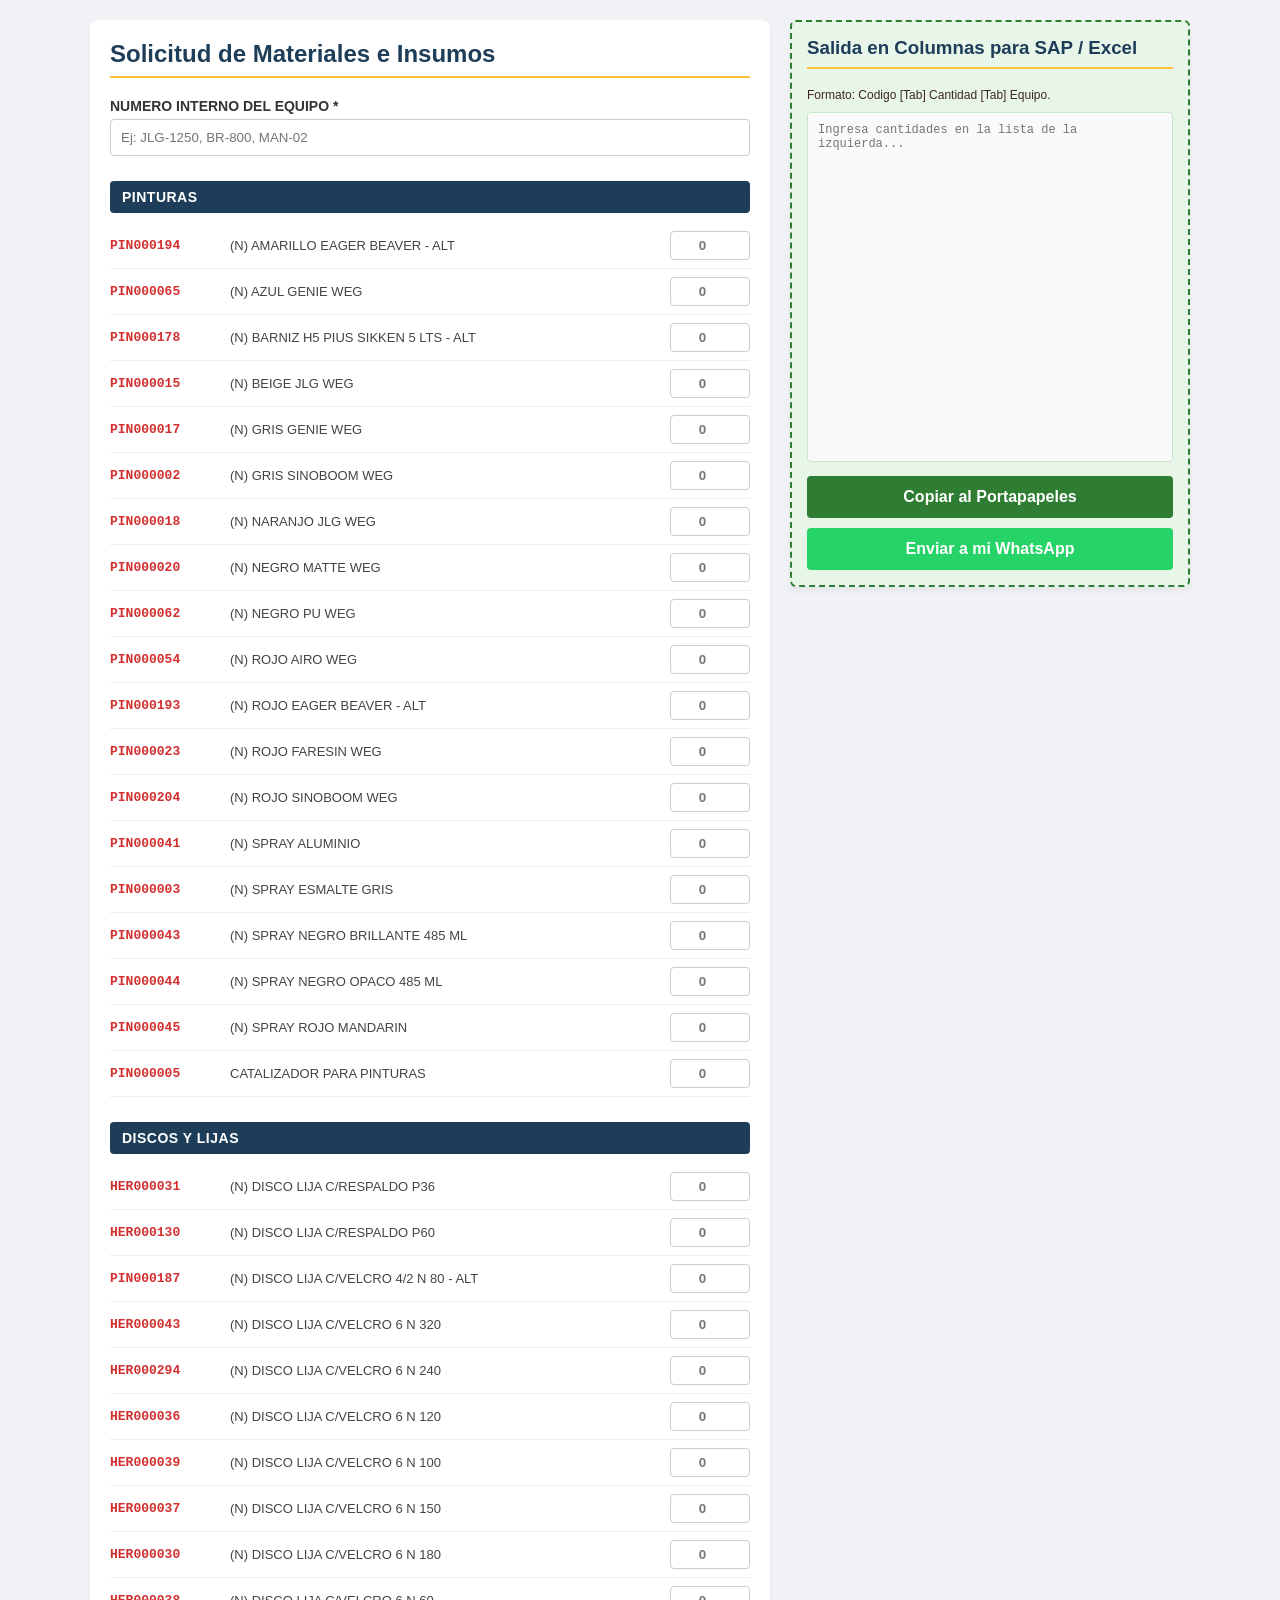
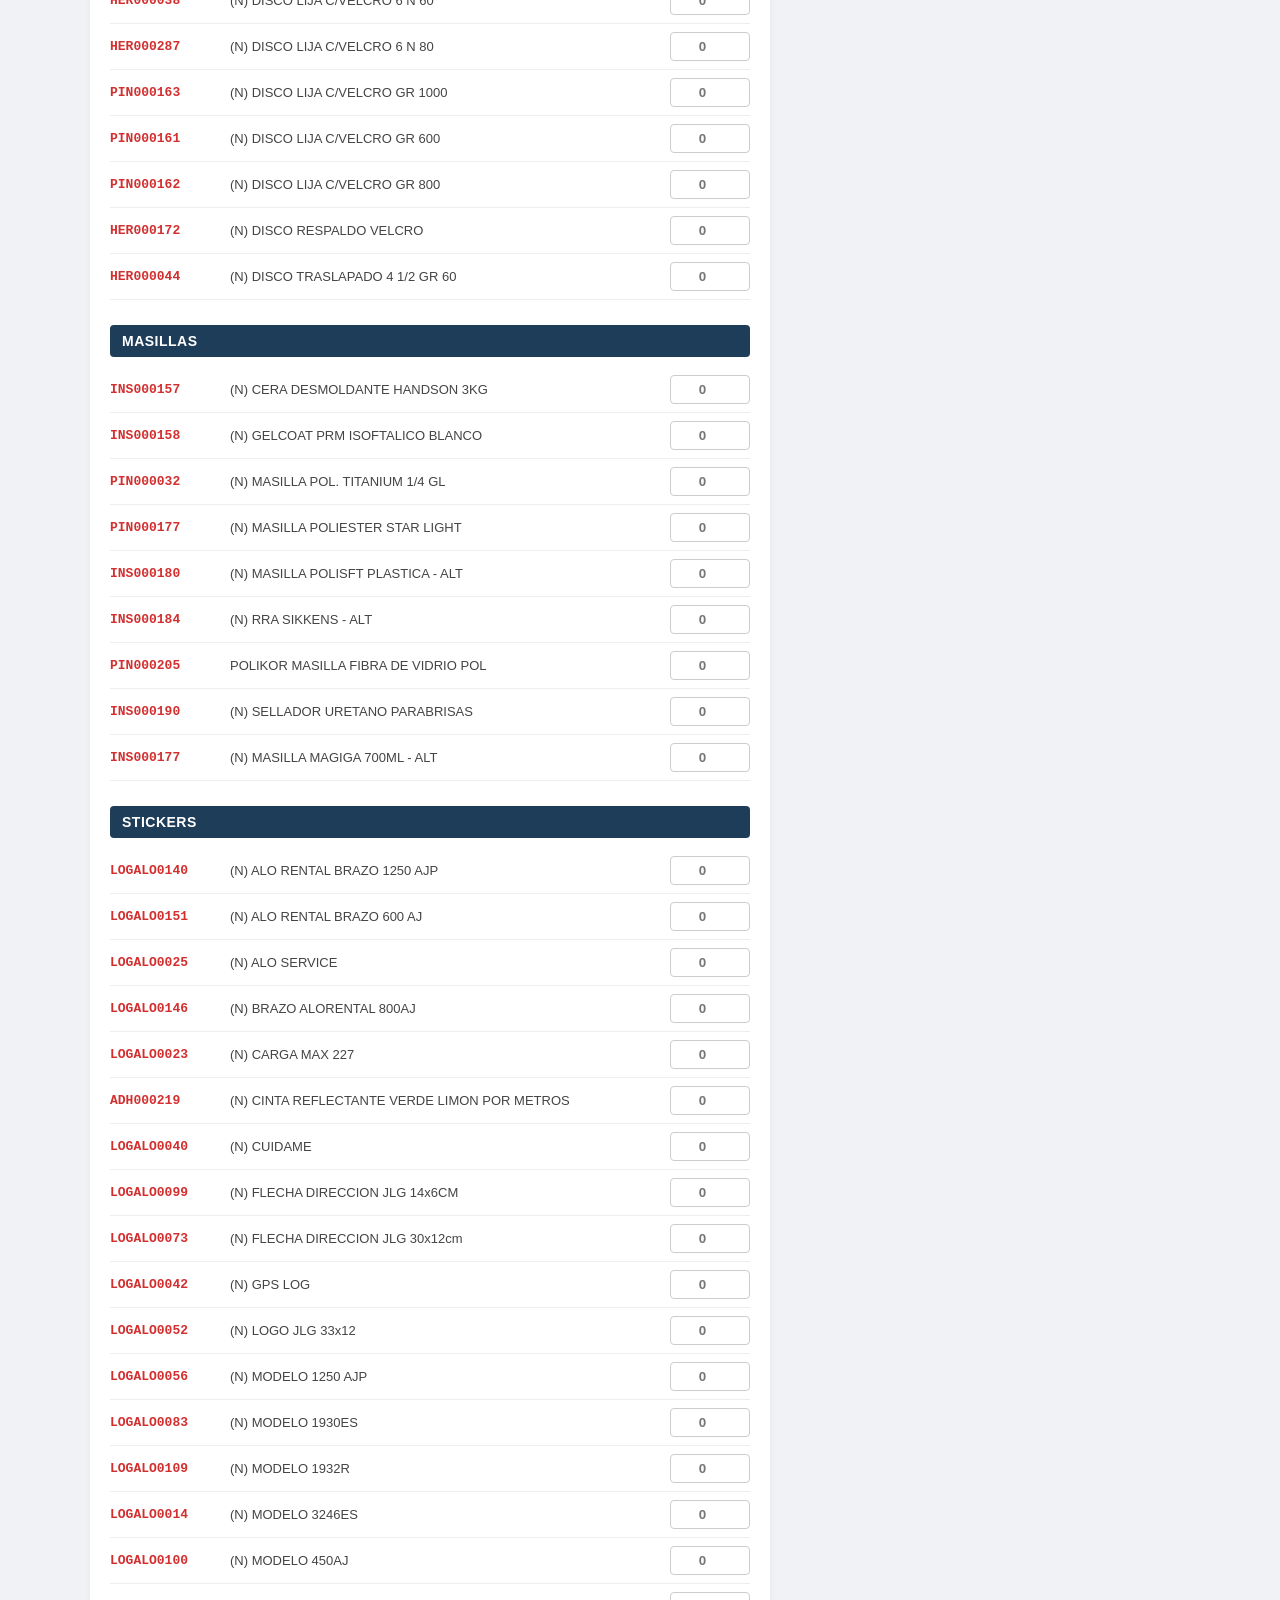
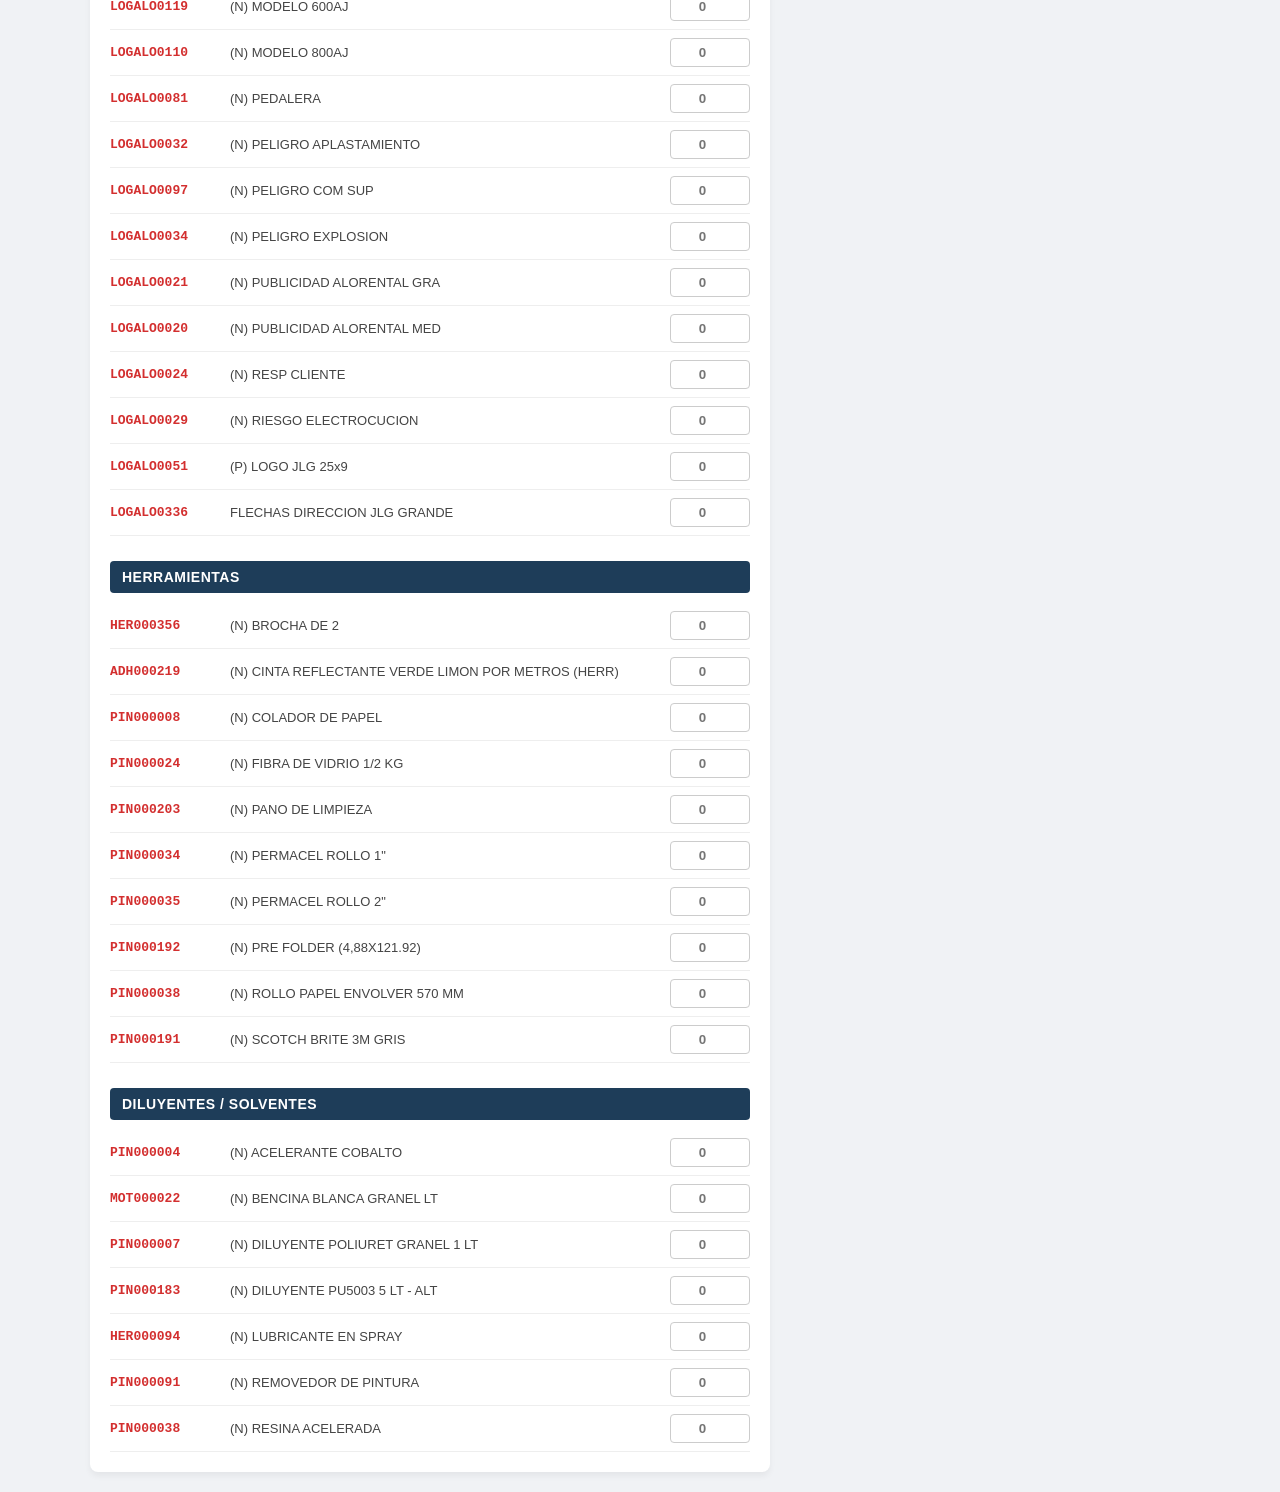
==== index.html @ 6ffa76f7 "Rename sap-materiales-whatsapp.html to index.html" ====
<!DOCTYPE html>
<html lang="es">
<head>
  <meta charset="UTF-8">
  <meta name="viewport" content="width=device-width, initial-scale=1.0">
  <title>Carga de Materiales para SAP</title>

  <style>
    body {
      font-family: 'Segoe UI', Tahoma, Geneva, Verdana, sans-serif;
      background: #f0f2f5;
      margin: 0;
      padding: 20px;
      color: #333;
    }

    .container {
      max-width: 1100px;
      margin: 0 auto;
      display: grid;
      grid-template-columns: 1fr 400px;
      gap: 20px;
    }

    @media (max-width: 900px) {
      .container {
        grid-template-columns: 1fr;
      }

      .sap-box {
        position: static !important;
      }
    }

    .card {
      background: white;
      padding: 20px;
      border-radius: 8px;
      box-shadow: 0 4px 6px rgba(0, 0, 0, 0.05);
    }

    h2, h3 {
      margin-top: 0;
      color: #1e3d59;
      border-bottom: 2px solid #ffc13b;
      padding-bottom: 8px;
    }

    .form-group {
      margin-bottom: 15px;
    }

    label {
      display: block;
      font-weight: bold;
      margin-bottom: 5px;
      font-size: 14px;
    }

    input[type="text"] {
      width: 100%;
      padding: 10px;
      border: 1px solid #ccc;
      border-radius: 4px;
      box-sizing: border-box;
    }

    .category-title {
      background: #1e3d59;
      color: white;
      padding: 8px 12px;
      font-weight: bold;
      border-radius: 4px;
      margin: 25px 0 10px 0;
      font-size: 14px;
      letter-spacing: 0.5px;
    }

    .item-row {
      display: grid;
      grid-template-columns: 110px 1fr 80px;
      gap: 10px;
      align-items: center;
      padding: 8px 0;
      border-bottom: 1px solid #eee;
    }

    .item-row:hover {
      background-color: #fcfcfc;
    }

    .code {
      font-family: monospace;
      color: #d32f2f;
      font-size: 13px;
      font-weight: bold;
    }

    .name {
      font-size: 13px;
      color: #444;
    }

    .qty-input {
      width: 100%;
      padding: 6px;
      border: 1px solid #ccc;
      border-radius: 4px;
      text-align: center;
      font-weight: bold;
      box-sizing: border-box;
    }

    .qty-input:focus {
      border-color: #1e3d59;
      background: #fffde7;
      outline: none;
    }

    .sap-box {
      background: #e8f5e9;
      border: 2px dashed #2e7d32;
      padding: 15px;
      border-radius: 6px;
      position: sticky;
      top: 20px;
    }

    textarea {
      width: 100%;
      height: 350px;
      font-family: monospace;
      font-size: 12px;
      padding: 10px;
      border: 1px solid #c8e6c9;
      border-radius: 4px;
      box-sizing: border-box;
      background: #fafafa;
      resize: none;
    }

    .btn-copy {
      background: #2e7d32;
      color: white;
      border: none;
      width: 100%;
      padding: 12px;
      font-size: 16px;
      font-weight: bold;
      border-radius: 4px;
      cursor: pointer;
      margin-top: 10px;
      transition: 0.2s;
    }

    .btn-copy:hover {
      background: #1b5e20;
    }

    .btn-whatsapp {
      background: #25D366;
    }

    .btn-whatsapp:hover {
      background: #1ebe5d;
    }
  </style>
</head>

<body>

<div class="container">

  <div class="card">
    <h2>Solicitud de Materiales e Insumos</h2>

    <div class="form-group">
      <label for="equipo">NUMERO INTERNO DEL EQUIPO *</label>
      <input type="text" id="equipo" placeholder="Ej: JLG-1250, BR-800, MAN-02">
    </div>

    <div id="lista-materiales">
      <div class="category-title">PINTURAS</div>
      <div class="item-row">
        <span class="code">PIN000194</span>
        <span class="name">(N) AMARILLO EAGER BEAVER - ALT</span>
        <input type="number" class="qty-input" min="0" data-code="PIN000194" placeholder="0">
      </div>
      <div class="item-row">
        <span class="code">PIN000065</span>
        <span class="name">(N) AZUL GENIE WEG</span>
        <input type="number" class="qty-input" min="0" data-code="PIN000065" placeholder="0">
      </div>
      <div class="item-row">
        <span class="code">PIN000178</span>
        <span class="name">(N) BARNIZ H5 PIUS SIKKEN 5 LTS - ALT</span>
        <input type="number" class="qty-input" min="0" data-code="PIN000178" placeholder="0">
      </div>
      <div class="item-row">
        <span class="code">PIN000015</span>
        <span class="name">(N) BEIGE JLG WEG</span>
        <input type="number" class="qty-input" min="0" data-code="PIN000015" placeholder="0">
      </div>
      <div class="item-row">
        <span class="code">PIN000017</span>
        <span class="name">(N) GRIS GENIE WEG</span>
        <input type="number" class="qty-input" min="0" data-code="PIN000017" placeholder="0">
      </div>
      <div class="item-row">
        <span class="code">PIN000002</span>
        <span class="name">(N) GRIS SINOBOOM WEG</span>
        <input type="number" class="qty-input" min="0" data-code="PIN000002" placeholder="0">
      </div>
      <div class="item-row">
        <span class="code">PIN000018</span>
        <span class="name">(N) NARANJO JLG WEG</span>
        <input type="number" class="qty-input" min="0" data-code="PIN000018" placeholder="0">
      </div>
      <div class="item-row">
        <span class="code">PIN000020</span>
        <span class="name">(N) NEGRO MATTE WEG</span>
        <input type="number" class="qty-input" min="0" data-code="PIN000020" placeholder="0">
      </div>
      <div class="item-row">
        <span class="code">PIN000062</span>
        <span class="name">(N) NEGRO PU WEG</span>
        <input type="number" class="qty-input" min="0" data-code="PIN000062" placeholder="0">
      </div>
      <div class="item-row">
        <span class="code">PIN000054</span>
        <span class="name">(N) ROJO AIRO WEG</span>
        <input type="number" class="qty-input" min="0" data-code="PIN000054" placeholder="0">
      </div>
      <div class="item-row">
        <span class="code">PIN000193</span>
        <span class="name">(N) ROJO EAGER BEAVER - ALT</span>
        <input type="number" class="qty-input" min="0" data-code="PIN000193" placeholder="0">
      </div>
      <div class="item-row">
        <span class="code">PIN000023</span>
        <span class="name">(N) ROJO FARESIN WEG</span>
        <input type="number" class="qty-input" min="0" data-code="PIN000023" placeholder="0">
      </div>
      <div class="item-row">
        <span class="code">PIN000204</span>
        <span class="name">(N) ROJO SINOBOOM WEG</span>
        <input type="number" class="qty-input" min="0" data-code="PIN000204" placeholder="0">
      </div>
      <div class="item-row">
        <span class="code">PIN000041</span>
        <span class="name">(N) SPRAY ALUMINIO</span>
        <input type="number" class="qty-input" min="0" data-code="PIN000041" placeholder="0">
      </div>
      <div class="item-row">
        <span class="code">PIN000003</span>
        <span class="name">(N) SPRAY ESMALTE GRIS</span>
        <input type="number" class="qty-input" min="0" data-code="PIN000003" placeholder="0">
      </div>
      <div class="item-row">
        <span class="code">PIN000043</span>
        <span class="name">(N) SPRAY NEGRO BRILLANTE 485 ML</span>
        <input type="number" class="qty-input" min="0" data-code="PIN000043" placeholder="0">
      </div>
      <div class="item-row">
        <span class="code">PIN000044</span>
        <span class="name">(N) SPRAY NEGRO OPACO 485 ML</span>
        <input type="number" class="qty-input" min="0" data-code="PIN000044" placeholder="0">
      </div>
      <div class="item-row">
        <span class="code">PIN000045</span>
        <span class="name">(N) SPRAY ROJO MANDARIN</span>
        <input type="number" class="qty-input" min="0" data-code="PIN000045" placeholder="0">
      </div>
      <div class="item-row">
        <span class="code">PIN000005</span>
        <span class="name">CATALIZADOR PARA PINTURAS</span>
        <input type="number" class="qty-input" min="0" data-code="PIN000005" placeholder="0">
      </div>

      <div class="category-title">DISCOS Y LIJAS</div>
      <div class="item-row">
        <span class="code">HER000031</span>
        <span class="name">(N) DISCO LIJA C/RESPALDO P36</span>
        <input type="number" class="qty-input" min="0" data-code="HER000031" placeholder="0">
      </div>
      <div class="item-row">
        <span class="code">HER000130</span>
        <span class="name">(N) DISCO LIJA C/RESPALDO P60</span>
        <input type="number" class="qty-input" min="0" data-code="HER000130" placeholder="0">
      </div>
      <div class="item-row">
        <span class="code">PIN000187</span>
        <span class="name">(N) DISCO LIJA C/VELCRO 4/2 N 80 - ALT</span>
        <input type="number" class="qty-input" min="0" data-code="PIN000187" placeholder="0">
      </div>
      <div class="item-row">
        <span class="code">HER000043</span>
        <span class="name">(N) DISCO LIJA C/VELCRO 6 N 320</span>
        <input type="number" class="qty-input" min="0" data-code="HER000043" placeholder="0">
      </div>
      <div class="item-row">
        <span class="code">HER000294</span>
        <span class="name">(N) DISCO LIJA C/VELCRO 6 N 240</span>
        <input type="number" class="qty-input" min="0" data-code="HER000294" placeholder="0">
      </div>
      <div class="item-row">
        <span class="code">HER000036</span>
        <span class="name">(N) DISCO LIJA C/VELCRO 6 N 120</span>
        <input type="number" class="qty-input" min="0" data-code="HER000036" placeholder="0">
      </div>
      <div class="item-row">
        <span class="code">HER000039</span>
        <span class="name">(N) DISCO LIJA C/VELCRO 6 N 100</span>
        <input type="number" class="qty-input" min="0" data-code="HER000039" placeholder="0">
      </div>
      <div class="item-row">
        <span class="code">HER000037</span>
        <span class="name">(N) DISCO LIJA C/VELCRO 6 N 150</span>
        <input type="number" class="qty-input" min="0" data-code="HER000037" placeholder="0">
      </div>
      <div class="item-row">
        <span class="code">HER000030</span>
        <span class="name">(N) DISCO LIJA C/VELCRO 6 N 180</span>
        <input type="number" class="qty-input" min="0" data-code="HER000030" placeholder="0">
      </div>
      <div class="item-row">
        <span class="code">HER000038</span>
        <span class="name">(N) DISCO LIJA C/VELCRO 6 N 60</span>
        <input type="number" class="qty-input" min="0" data-code="HER000038" placeholder="0">
      </div>
      <div class="item-row">
        <span class="code">HER000287</span>
        <span class="name">(N) DISCO LIJA C/VELCRO 6 N 80</span>
        <input type="number" class="qty-input" min="0" data-code="HER000287" placeholder="0">
      </div>
      <div class="item-row">
        <span class="code">PIN000163</span>
        <span class="name">(N) DISCO LIJA C/VELCRO GR 1000</span>
        <input type="number" class="qty-input" min="0" data-code="PIN000163" placeholder="0">
      </div>
      <div class="item-row">
        <span class="code">PIN000161</span>
        <span class="name">(N) DISCO LIJA C/VELCRO GR 600</span>
        <input type="number" class="qty-input" min="0" data-code="PIN000161" placeholder="0">
      </div>
      <div class="item-row">
        <span class="code">PIN000162</span>
        <span class="name">(N) DISCO LIJA C/VELCRO GR 800</span>
        <input type="number" class="qty-input" min="0" data-code="PIN000162" placeholder="0">
      </div>
      <div class="item-row">
        <span class="code">HER000172</span>
        <span class="name">(N) DISCO RESPALDO VELCRO</span>
        <input type="number" class="qty-input" min="0" data-code="HER000172" placeholder="0">
      </div>
      <div class="item-row">
        <span class="code">HER000044</span>
        <span class="name">(N) DISCO TRASLAPADO 4 1/2 GR 60</span>
        <input type="number" class="qty-input" min="0" data-code="HER000044" placeholder="0">
      </div>

      <div class="category-title">MASILLAS</div>
      <div class="item-row">
        <span class="code">INS000157</span>
        <span class="name">(N) CERA DESMOLDANTE HANDSON 3KG</span>
        <input type="number" class="qty-input" min="0" data-code="INS000157" placeholder="0">
      </div>
      <div class="item-row">
        <span class="code">INS000158</span>
        <span class="name">(N) GELCOAT PRM ISOFTALICO BLANCO</span>
        <input type="number" class="qty-input" min="0" data-code="INS000158" placeholder="0">
      </div>
      <div class="item-row">
        <span class="code">PIN000032</span>
        <span class="name">(N) MASILLA POL. TITANIUM 1/4 GL</span>
        <input type="number" class="qty-input" min="0" data-code="PIN000032" placeholder="0">
      </div>
      <div class="item-row">
        <span class="code">PIN000177</span>
        <span class="name">(N) MASILLA POLIESTER STAR LIGHT</span>
        <input type="number" class="qty-input" min="0" data-code="PIN000177" placeholder="0">
      </div>
      <div class="item-row">
        <span class="code">INS000180</span>
        <span class="name">(N) MASILLA POLISFT PLASTICA - ALT</span>
        <input type="number" class="qty-input" min="0" data-code="INS000180" placeholder="0">
      </div>
      <div class="item-row">
        <span class="code">INS000184</span>
        <span class="name">(N) RRA SIKKENS - ALT</span>
        <input type="number" class="qty-input" min="0" data-code="INS000184" placeholder="0">
      </div>
      <div class="item-row">
        <span class="code">PIN000205</span>
        <span class="name">POLIKOR MASILLA FIBRA DE VIDRIO POL</span>
        <input type="number" class="qty-input" min="0" data-code="PIN000205" placeholder="0">
      </div>
      <div class="item-row">
        <span class="code">INS000190</span>
        <span class="name">(N) SELLADOR URETANO PARABRISAS</span>
        <input type="number" class="qty-input" min="0" data-code="INS000190" placeholder="0">
      </div>
      <div class="item-row">
        <span class="code">INS000177</span>
        <span class="name">(N) MASILLA MAGIGA 700ML - ALT</span>
        <input type="number" class="qty-input" min="0" data-code="INS000177" placeholder="0">
      </div>

      <div class="category-title">STICKERS</div>
      <div class="item-row">
        <span class="code">LOGALO0140</span>
        <span class="name">(N) ALO RENTAL BRAZO 1250 AJP</span>
        <input type="number" class="qty-input" min="0" data-code="LOGALO0140" placeholder="0">
      </div>
      <div class="item-row">
        <span class="code">LOGALO0151</span>
        <span class="name">(N) ALO RENTAL BRAZO 600 AJ</span>
        <input type="number" class="qty-input" min="0" data-code="LOGALO0151" placeholder="0">
      </div>
      <div class="item-row">
        <span class="code">LOGALO0025</span>
        <span class="name">(N) ALO SERVICE</span>
        <input type="number" class="qty-input" min="0" data-code="LOGALO0025" placeholder="0">
      </div>
      <div class="item-row">
        <span class="code">LOGALO0146</span>
        <span class="name">(N) BRAZO ALORENTAL 800AJ</span>
        <input type="number" class="qty-input" min="0" data-code="LOGALO0146" placeholder="0">
      </div>
      <div class="item-row">
        <span class="code">LOGALO0023</span>
        <span class="name">(N) CARGA MAX 227</span>
        <input type="number" class="qty-input" min="0" data-code="LOGALO0023" placeholder="0">
      </div>
      <div class="item-row">
        <span class="code">ADH000219</span>
        <span class="name">(N) CINTA REFLECTANTE VERDE LIMON POR METROS</span>
        <input type="number" class="qty-input" min="0" data-code="ADH000219" placeholder="0">
      </div>
      <div class="item-row">
        <span class="code">LOGALO0040</span>
        <span class="name">(N) CUIDAME</span>
        <input type="number" class="qty-input" min="0" data-code="LOGALO0040" placeholder="0">
      </div>
      <div class="item-row">
        <span class="code">LOGALO0099</span>
        <span class="name">(N) FLECHA DIRECCION JLG 14x6CM</span>
        <input type="number" class="qty-input" min="0" data-code="LOGALO0099" placeholder="0">
      </div>
      <div class="item-row">
        <span class="code">LOGALO0073</span>
        <span class="name">(N) FLECHA DIRECCION JLG 30x12cm</span>
        <input type="number" class="qty-input" min="0" data-code="LOGALO0073" placeholder="0">
      </div>
      <div class="item-row">
        <span class="code">LOGALO0042</span>
        <span class="name">(N) GPS LOG</span>
        <input type="number" class="qty-input" min="0" data-code="LOGALO0042" placeholder="0">
      </div>
      <div class="item-row">
        <span class="code">LOGALO0052</span>
        <span class="name">(N) LOGO JLG 33x12</span>
        <input type="number" class="qty-input" min="0" data-code="LOGALO0052" placeholder="0">
      </div>
      <div class="item-row">
        <span class="code">LOGALO0056</span>
        <span class="name">(N) MODELO 1250 AJP</span>
        <input type="number" class="qty-input" min="0" data-code="LOGALO0056" placeholder="0">
      </div>
      <div class="item-row">
        <span class="code">LOGALO0083</span>
        <span class="name">(N) MODELO 1930ES</span>
        <input type="number" class="qty-input" min="0" data-code="LOGALO0083" placeholder="0">
      </div>
      <div class="item-row">
        <span class="code">LOGALO0109</span>
        <span class="name">(N) MODELO 1932R</span>
        <input type="number" class="qty-input" min="0" data-code="LOGALO0109" placeholder="0">
      </div>
      <div class="item-row">
        <span class="code">LOGALO0014</span>
        <span class="name">(N) MODELO 3246ES</span>
        <input type="number" class="qty-input" min="0" data-code="LOGALO0014" placeholder="0">
      </div>
      <div class="item-row">
        <span class="code">LOGALO0100</span>
        <span class="name">(N) MODELO 450AJ</span>
        <input type="number" class="qty-input" min="0" data-code="LOGALO0100" placeholder="0">
      </div>
      <div class="item-row">
        <span class="code">LOGALO0119</span>
        <span class="name">(N) MODELO 600AJ</span>
        <input type="number" class="qty-input" min="0" data-code="LOGALO0119" placeholder="0">
      </div>
      <div class="item-row">
        <span class="code">LOGALO0110</span>
        <span class="name">(N) MODELO 800AJ</span>
        <input type="number" class="qty-input" min="0" data-code="LOGALO0110" placeholder="0">
      </div>
      <div class="item-row">
        <span class="code">LOGALO0081</span>
        <span class="name">(N) PEDALERA</span>
        <input type="number" class="qty-input" min="0" data-code="LOGALO0081" placeholder="0">
      </div>
      <div class="item-row">
        <span class="code">LOGALO0032</span>
        <span class="name">(N) PELIGRO APLASTAMIENTO</span>
        <input type="number" class="qty-input" min="0" data-code="LOGALO0032" placeholder="0">
      </div>
      <div class="item-row">
        <span class="code">LOGALO0097</span>
        <span class="name">(N) PELIGRO COM SUP</span>
        <input type="number" class="qty-input" min="0" data-code="LOGALO0097" placeholder="0">
      </div>
      <div class="item-row">
        <span class="code">LOGALO0034</span>
        <span class="name">(N) PELIGRO EXPLOSION</span>
        <input type="number" class="qty-input" min="0" data-code="LOGALO0034" placeholder="0">
      </div>
      <div class="item-row">
        <span class="code">LOGALO0021</span>
        <span class="name">(N) PUBLICIDAD ALORENTAL GRA</span>
        <input type="number" class="qty-input" min="0" data-code="LOGALO0021" placeholder="0">
      </div>
      <div class="item-row">
        <span class="code">LOGALO0020</span>
        <span class="name">(N) PUBLICIDAD ALORENTAL MED</span>
        <input type="number" class="qty-input" min="0" data-code="LOGALO0020" placeholder="0">
      </div>
      <div class="item-row">
        <span class="code">LOGALO0024</span>
        <span class="name">(N) RESP CLIENTE</span>
        <input type="number" class="qty-input" min="0" data-code="LOGALO0024" placeholder="0">
      </div>
      <div class="item-row">
        <span class="code">LOGALO0029</span>
        <span class="name">(N) RIESGO ELECTROCUCION</span>
        <input type="number" class="qty-input" min="0" data-code="LOGALO0029" placeholder="0">
      </div>
      <div class="item-row">
        <span class="code">LOGALO0051</span>
        <span class="name">(P) LOGO JLG 25x9</span>
        <input type="number" class="qty-input" min="0" data-code="LOGALO0051" placeholder="0">
      </div>
      <div class="item-row">
        <span class="code">LOGALO0336</span>
        <span class="name">FLECHAS DIRECCION JLG GRANDE</span>
        <input type="number" class="qty-input" min="0" data-code="LOGALO0336" placeholder="0">
      </div>

      <div class="category-title">HERRAMIENTAS</div>
      <div class="item-row">
        <span class="code">HER000356</span>
        <span class="name">(N) BROCHA DE 2</span>
        <input type="number" class="qty-input" min="0" data-code="HER000356" placeholder="0">
      </div>
      <div class="item-row">
        <span class="code">ADH000219</span>
        <span class="name">(N) CINTA REFLECTANTE VERDE LIMON POR METROS (HERR)</span>
        <input type="number" class="qty-input" min="0" data-code="ADH000219" placeholder="0">
      </div>
      <div class="item-row">
        <span class="code">PIN000008</span>
        <span class="name">(N) COLADOR DE PAPEL</span>
        <input type="number" class="qty-input" min="0" data-code="PIN000008" placeholder="0">
      </div>
      <div class="item-row">
        <span class="code">PIN000024</span>
        <span class="name">(N) FIBRA DE VIDRIO 1/2 KG</span>
        <input type="number" class="qty-input" min="0" data-code="PIN000024" placeholder="0">
      </div>
      <div class="item-row">
        <span class="code">PIN000203</span>
        <span class="name">(N) PANO DE LIMPIEZA</span>
        <input type="number" class="qty-input" min="0" data-code="PIN000203" placeholder="0">
      </div>
      <div class="item-row">
        <span class="code">PIN000034</span>
        <span class="name">(N) PERMACEL ROLLO 1"</span>
        <input type="number" class="qty-input" min="0" data-code="PIN000034" placeholder="0">
      </div>
      <div class="item-row">
        <span class="code">PIN000035</span>
        <span class="name">(N) PERMACEL ROLLO 2"</span>
        <input type="number" class="qty-input" min="0" data-code="PIN000035" placeholder="0">
      </div>
      <div class="item-row">
        <span class="code">PIN000192</span>
        <span class="name">(N) PRE FOLDER (4,88X121.92)</span>
        <input type="number" class="qty-input" min="0" data-code="PIN000192" placeholder="0">
      </div>
      <div class="item-row">
        <span class="code">PIN000038</span>
        <span class="name">(N) ROLLO PAPEL ENVOLVER 570 MM</span>
        <input type="number" class="qty-input" min="0" data-code="PIN000038" placeholder="0">
      </div>
      <div class="item-row">
        <span class="code">PIN000191</span>
        <span class="name">(N) SCOTCH BRITE 3M GRIS</span>
        <input type="number" class="qty-input" min="0" data-code="PIN000191" placeholder="0">
      </div>

      <div class="category-title">DILUYENTES / SOLVENTES</div>
      <div class="item-row">
        <span class="code">PIN000004</span>
        <span class="name">(N) ACELERANTE COBALTO</span>
        <input type="number" class="qty-input" min="0" data-code="PIN000004" placeholder="0">
      </div>
      <div class="item-row">
        <span class="code">MOT000022</span>
        <span class="name">(N) BENCINA BLANCA GRANEL LT</span>
        <input type="number" class="qty-input" min="0" data-code="MOT000022" placeholder="0">
      </div>
      <div class="item-row">
        <span class="code">PIN000007</span>
        <span class="name">(N) DILUYENTE POLIURET GRANEL 1 LT</span>
        <input type="number" class="qty-input" min="0" data-code="PIN000007" placeholder="0">
      </div>
      <div class="item-row">
        <span class="code">PIN000183</span>
        <span class="name">(N) DILUYENTE PU5003 5 LT - ALT</span>
        <input type="number" class="qty-input" min="0" data-code="PIN000183" placeholder="0">
      </div>
      <div class="item-row">
        <span class="code">HER000094</span>
        <span class="name">(N) LUBRICANTE EN SPRAY</span>
        <input type="number" class="qty-input" min="0" data-code="HER000094" placeholder="0">
      </div>
      <div class="item-row">
        <span class="code">PIN000091</span>
        <span class="name">(N) REMOVEDOR DE PINTURA</span>
        <input type="number" class="qty-input" min="0" data-code="PIN000091" placeholder="0">
      </div>
      <div class="item-row">
        <span class="code">PIN000038</span>
        <span class="name">(N) RESINA ACELERADA</span>
        <input type="number" class="qty-input" min="0" data-code="PIN000038" placeholder="0">
      </div>
    </div>
  </div>

  <div>
    <div class="card sap-box">
      <h3>Salida en Columnas para SAP / Excel</h3>

      <p style="font-size: 12px; margin: 0 0 10px 0; color: #3e2723;">
        Formato: Codigo [Tab] Cantidad [Tab] Equipo.
      </p>

      <textarea id="sapOutput" readonly placeholder="Ingresa cantidades en la lista de la izquierda..."></textarea>

      <button class="btn-copy" id="btnCopiar" type="button">Copiar al Portapapeles</button>
      <button class="btn-copy btn-whatsapp" id="btnWhatsapp" type="button">Enviar a mi WhatsApp</button>
    </div>
  </div>

</div>

<script>
  function actualizarSAP() {
    var equipo = document.getElementById("equipo").value.replace(/^\s+|\s+$/g, "");
    var inputs = document.querySelectorAll(".qty-input");
    var textoSalida = "";
    var itemsSeleccionados = 0;
    var i;
    var cant;
    var codigo;

    for (i = 0; i < inputs.length; i++) {
      cant = parseInt(inputs[i].value, 10);

      if (!isNaN(cant) && cant > 0) {
        codigo = inputs[i].getAttribute("data-code");
        textoSalida += codigo + "\t" + cant + "\t" + equipo + "\n";
        itemsSeleccionados++;
      }
    }

    document.getElementById("sapOutput").value = itemsSeleccionados === 0 ? "" : textoSalida;
  }

  function copiarConRespaldo(textarea) {
    textarea.removeAttribute("readonly");
    textarea.focus();
    textarea.select();

    try {
      document.execCommand("copy");
      alert("Informacion copiada. Puedes pegarla directamente en Excel o SAP.");
    } catch (error) {
      alert("No se pudo copiar automaticamente. Manten presionado el texto y copialo manualmente.");
    }

    textarea.setAttribute("readonly", "readonly");
  }

  function copiarAlPortapapeles() {
    var textarea = document.getElementById("sapOutput");

    if (!textarea.value.replace(/^\s+|\s+$/g, "")) {
      alert("Agrega cantidades en los materiales antes de copiar.");
      return;
    }

    if (navigator.clipboard && navigator.clipboard.writeText) {
      navigator.clipboard.writeText(textarea.value)
        .then(function () {
          alert("Informacion copiada. Puedes pegarla directamente en Excel o SAP.");
        })
        .catch(function () {
          copiarConRespaldo(textarea);
        });
      return;
    }

    copiarConRespaldo(textarea);
  }

  function enviarWhatsApp() {
    var texto = document.getElementById("sapOutput").value.replace(/^\s+|\s+$/g, "");
    var encabezado;
    var mensaje;
    var numero;
    var url;

    if (!texto) {
      alert("No hay datos para enviar.");
      return;
    }

    encabezado = "CODIGO\tCANTIDAD\tEQUIPO\n";
    mensaje = encabezado + texto;
    numero = "56995320821";
    url = "https://wa.me/" + numero + "?text=" + encodeURIComponent(mensaje);

    window.open(url, "_blank");
  }

  function iniciar() {
    var inputs = document.querySelectorAll(".qty-input");
    var i;

    document.getElementById("equipo").oninput = actualizarSAP;
    document.getElementById("btnCopiar").onclick = copiarAlPortapapeles;
    document.getElementById("btnWhatsapp").onclick = enviarWhatsApp;

    for (i = 0; i < inputs.length; i++) {
      inputs[i].oninput = actualizarSAP;
    }
  }

  if (document.readyState === "loading") {
    document.addEventListener("DOMContentLoaded", iniciar);
  } else {
    iniciar();
  }
</script>

</body>
</html>
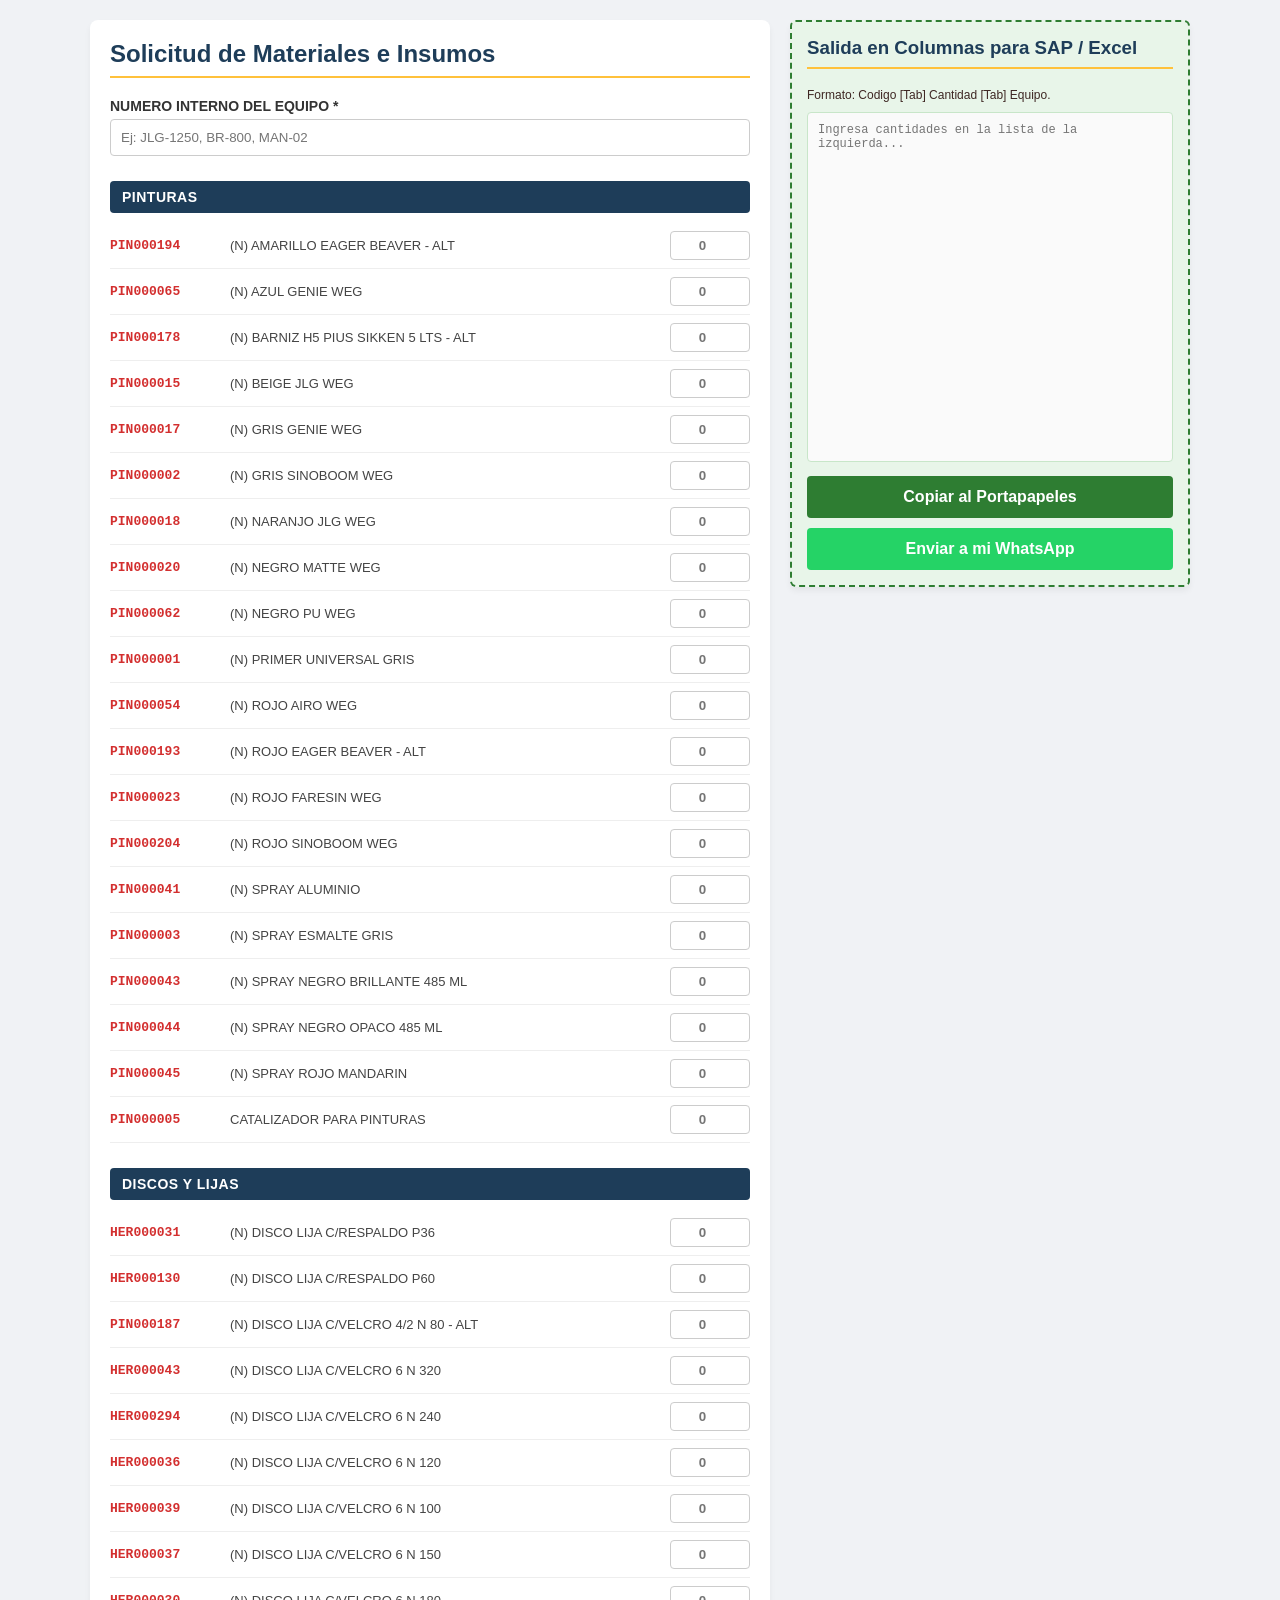
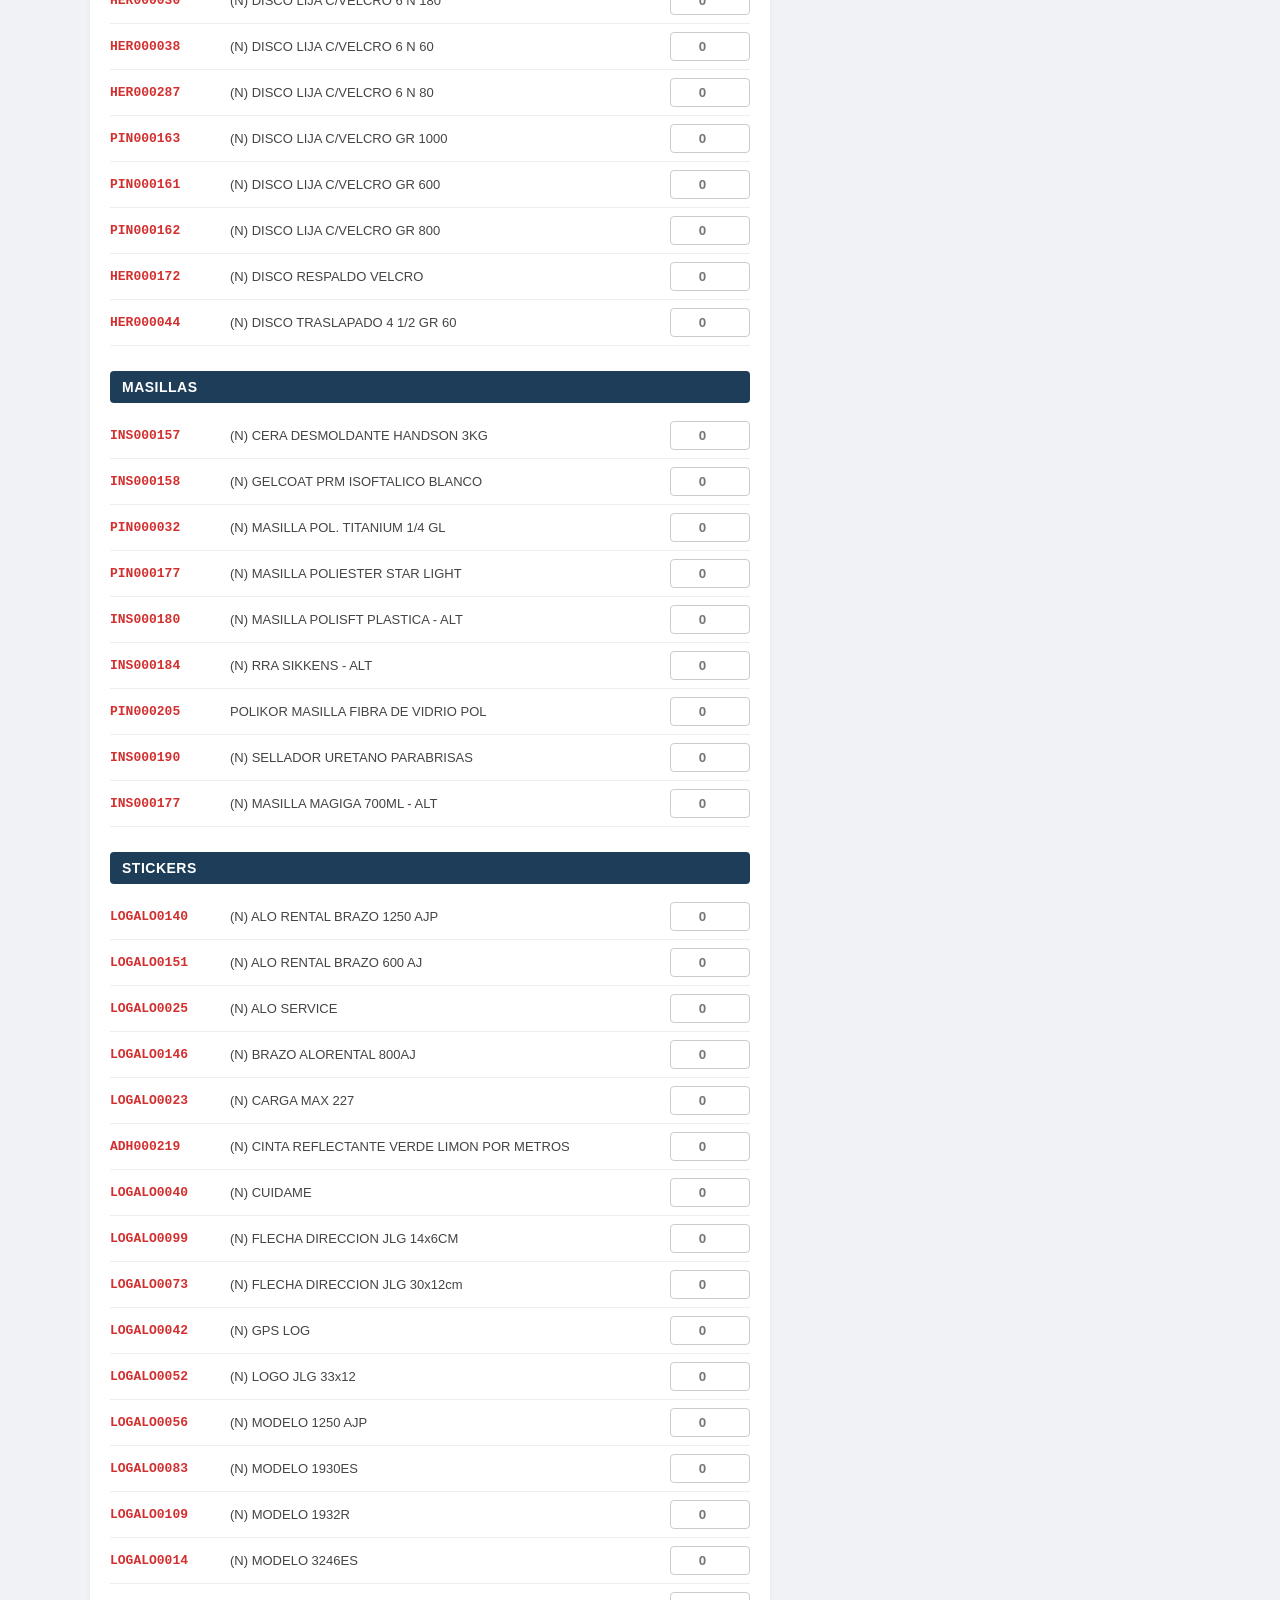
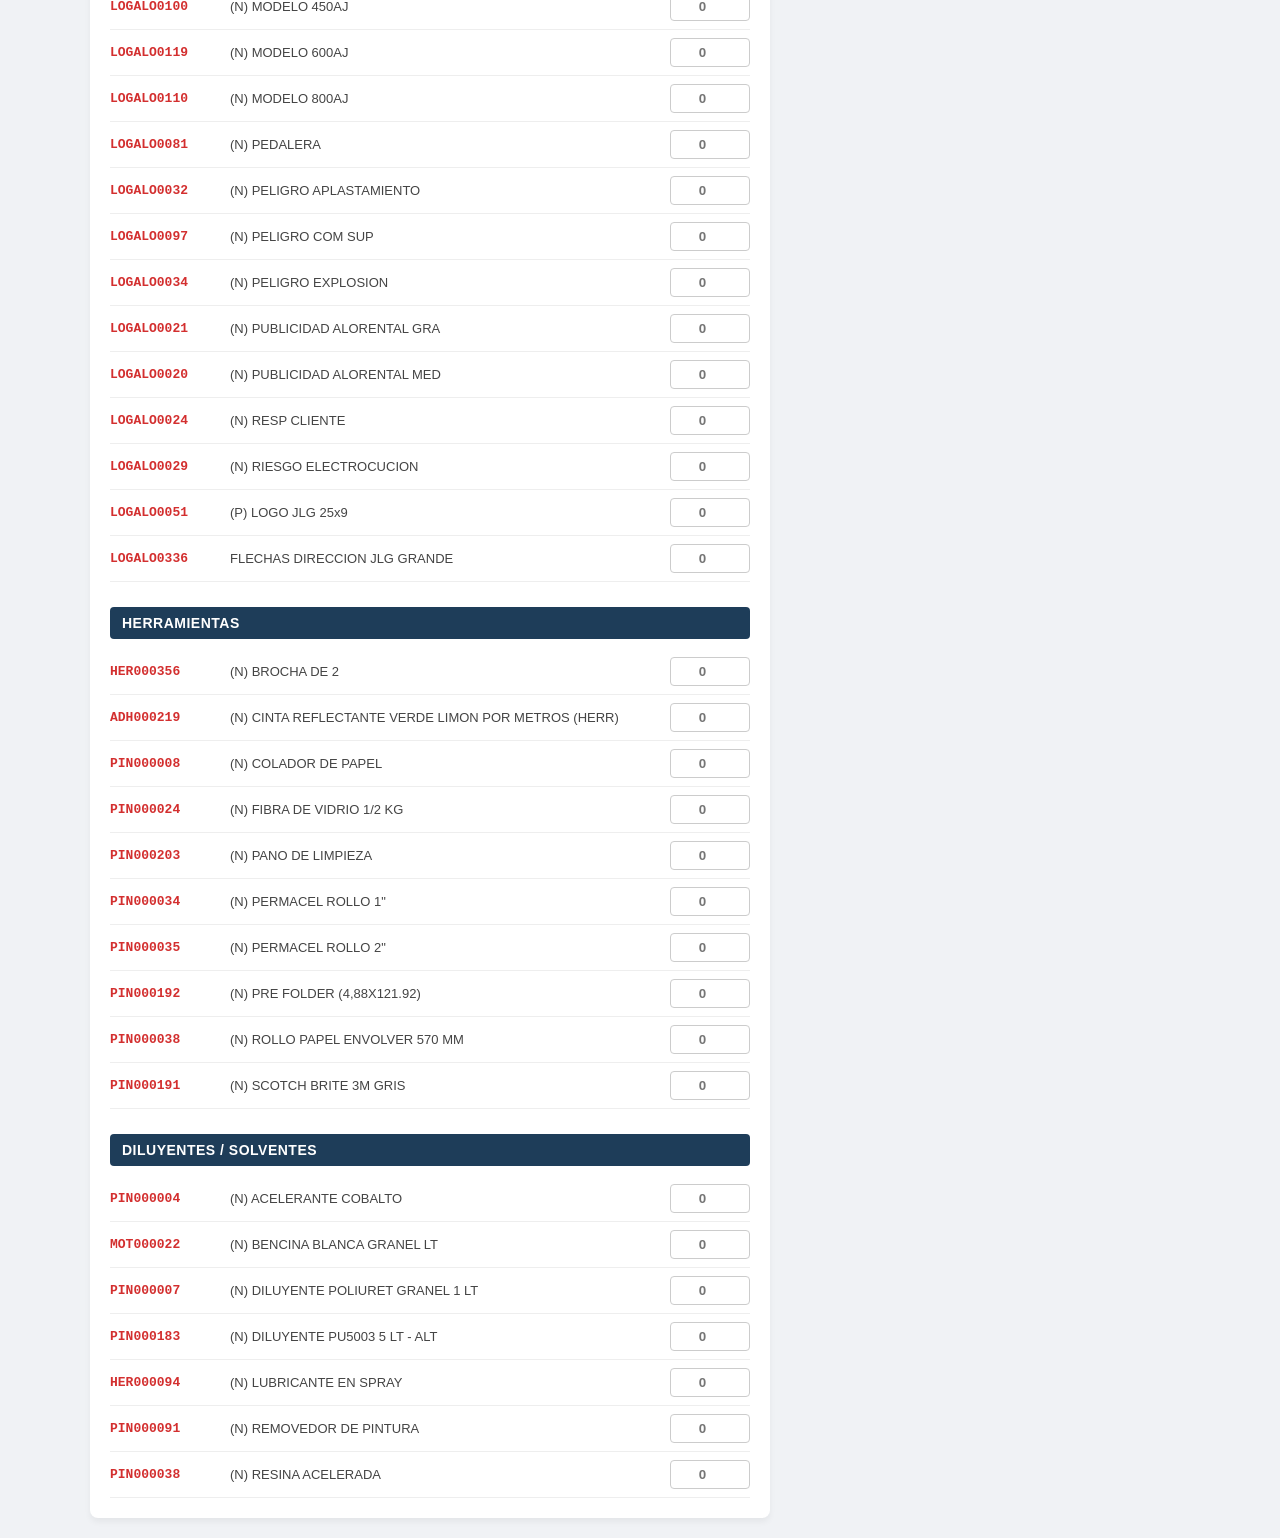
==== commit 46ec8a8d: "index.html" ====
--- a/index.html
+++ b/index.html
@@ -227,6 +227,11 @@
         <input type="number" class="qty-input" min="0" data-code="PIN000062" placeholder="0">
       </div>
       <div class="item-row">
+        <span class="code">PIN000001</span>
+        <span class="name">(N) PRIMER UNIVERSAL GRIS</span>
+        <input type="number" class="qty-input" min="0" step="any" data-code="PIN000001" placeholder="0">
+      </div>
+      <div class="item-row">
         <span class="code">PIN000054</span>
         <span class="name">(N) ROJO AIRO WEG</span>
         <input type="number" class="qty-input" min="0" data-code="PIN000054" placeholder="0">
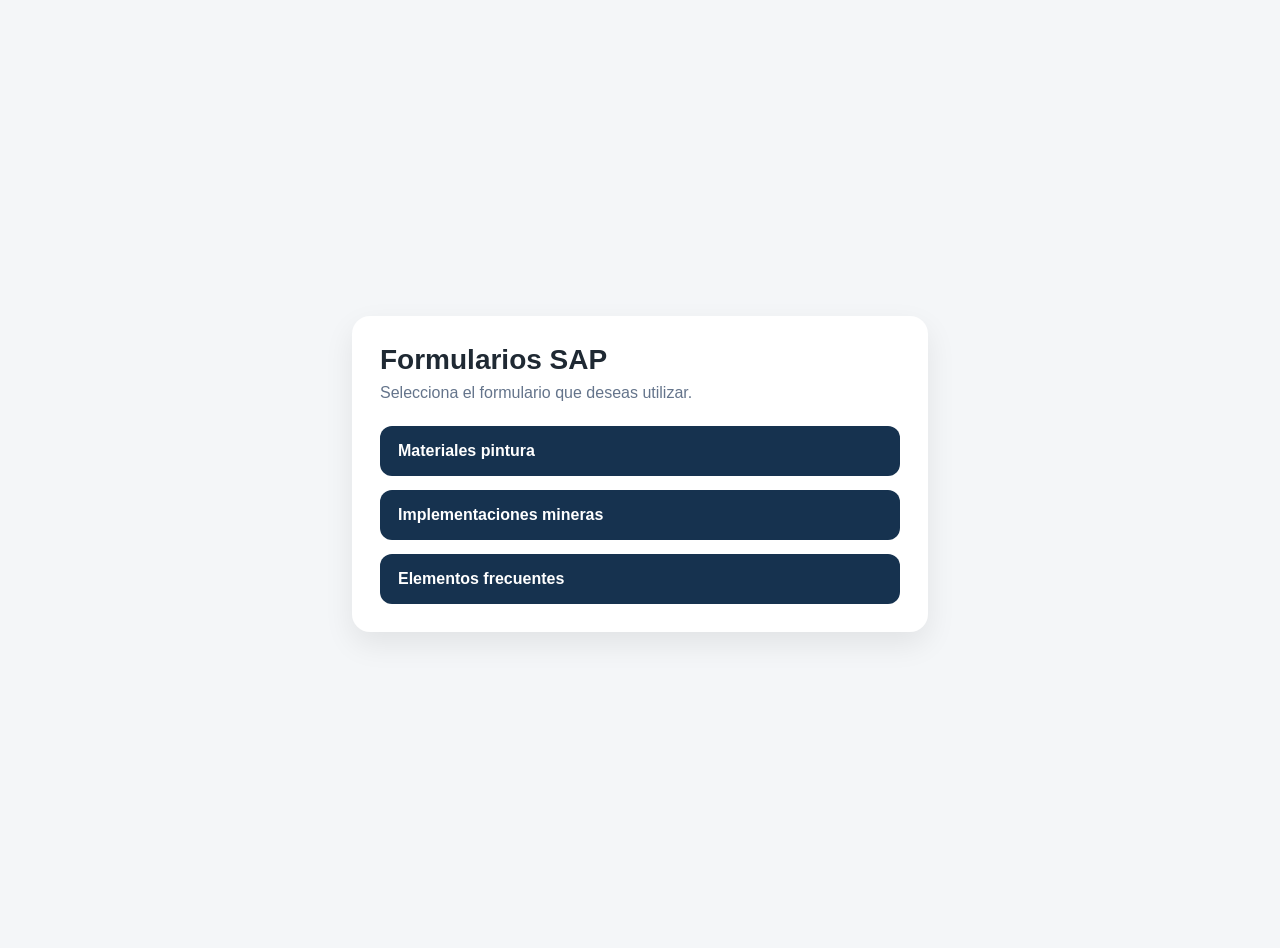
==== commit faac0d1c: "Update index.html" ====
--- a/index.html
+++ b/index.html
@@ -3,763 +3,78 @@
 <head>
   <meta charset="UTF-8">
   <meta name="viewport" content="width=device-width, initial-scale=1.0">
-  <title>Carga de Materiales para SAP</title>
+  <title>Formularios SAP</title>
 
   <style>
     body {
-      font-family: 'Segoe UI', Tahoma, Geneva, Verdana, sans-serif;
-      background: #f0f2f5;
       margin: 0;
-      padding: 20px;
-      color: #333;
+      font-family: Arial, sans-serif;
+      background: #f4f6f8;
+      color: #1f2933;
     }
 
-    .container {
-      max-width: 1100px;
-      margin: 0 auto;
-      display: grid;
-      grid-template-columns: 1fr 400px;
-      gap: 20px;
-    }
-
-    @media (max-width: 900px) {
-      .container {
-        grid-template-columns: 1fr;
-      }
-
-      .sap-box {
-        position: static !important;
-      }
+    main {
+      min-height: 100vh;
+      display: flex;
+      justify-content: center;
+      align-items: center;
+      padding: 24px;
     }
 
     .card {
-      background: white;
-      padding: 20px;
-      border-radius: 8px;
-      box-shadow: 0 4px 6px rgba(0, 0, 0, 0.05);
+      width: 100%;
+      max-width: 520px;
+      background: #ffffff;
+      border-radius: 18px;
+      padding: 28px;
+      box-shadow: 0 12px 30px rgba(0, 0, 0, 0.08);
     }
 
-    h2, h3 {
-      margin-top: 0;
-      color: #1e3d59;
-      border-bottom: 2px solid #ffc13b;
-      padding-bottom: 8px;
+    h1 {
+      margin: 0 0 8px;
+      font-size: 28px;
     }
 
-    .form-group {
-      margin-bottom: 15px;
+    p {
+      margin: 0 0 24px;
+      color: #64748b;
     }
 
-    label {
-      display: block;
-      font-weight: bold;
-      margin-bottom: 5px;
-      font-size: 14px;
+    .links {
+      display: grid;
+      gap: 14px;
     }
 
-    input[type="text"] {
-      width: 100%;
-      padding: 10px;
-      border: 1px solid #ccc;
-      border-radius: 4px;
-      box-sizing: border-box;
+    a {
+      display: block;
+      padding: 16px 18px;
+      border-radius: 12px;
+      text-decoration: none;
+      color: #ffffff;
+      background: #16324f;
+      font-weight: 700;
+      transition: 0.2s ease;
     }
 
-    .category-title {
-      background: #1e3d59;
-      color: white;
-      padding: 8px 12px;
-      font-weight: bold;
-      border-radius: 4px;
-      margin: 25px 0 10px 0;
-      font-size: 14px;
-      letter-spacing: 0.5px;
-    }
-
-    .item-row {
-      display: grid;
-      grid-template-columns: 110px 1fr 80px;
-      gap: 10px;
-      align-items: center;
-      padding: 8px 0;
-      border-bottom: 1px solid #eee;
-    }
-
-    .item-row:hover {
-      background-color: #fcfcfc;
-    }
-
-    .code {
-      font-family: monospace;
-      color: #d32f2f;
-      font-size: 13px;
-      font-weight: bold;
-    }
-
-    .name {
-      font-size: 13px;
-      color: #444;
-    }
-
-    .qty-input {
-      width: 100%;
-      padding: 6px;
-      border: 1px solid #ccc;
-      border-radius: 4px;
-      text-align: center;
-      font-weight: bold;
-      box-sizing: border-box;
-    }
-
-    .qty-input:focus {
-      border-color: #1e3d59;
-      background: #fffde7;
-      outline: none;
-    }
-
-    .sap-box {
-      background: #e8f5e9;
-      border: 2px dashed #2e7d32;
-      padding: 15px;
-      border-radius: 6px;
-      position: sticky;
-      top: 20px;
-    }
-
-    textarea {
-      width: 100%;
-      height: 350px;
-      font-family: monospace;
-      font-size: 12px;
-      padding: 10px;
-      border: 1px solid #c8e6c9;
-      border-radius: 4px;
-      box-sizing: border-box;
-      background: #fafafa;
-      resize: none;
-    }
-
-    .btn-copy {
-      background: #2e7d32;
-      color: white;
-      border: none;
-      width: 100%;
-      padding: 12px;
-      font-size: 16px;
-      font-weight: bold;
-      border-radius: 4px;
-      cursor: pointer;
-      margin-top: 10px;
-      transition: 0.2s;
-    }
-
-    .btn-copy:hover {
-      background: #1b5e20;
-    }
-
-    .btn-whatsapp {
-      background: #25D366;
-    }
-
-    .btn-whatsapp:hover {
-      background: #1ebe5d;
+    a:hover {
+      background: #0f2238;
+      transform: translateY(-1px);
     }
   </style>
 </head>
 
 <body>
+  <main>
+    <section class="card">
+      <h1>Formularios SAP</h1>
+      <p>Selecciona el formulario que deseas utilizar.</p>
 
-<div class="container">
-
-  <div class="card">
-    <h2>Solicitud de Materiales e Insumos</h2>
-
-    <div class="form-group">
-      <label for="equipo">NUMERO INTERNO DEL EQUIPO *</label>
-      <input type="text" id="equipo" placeholder="Ej: JLG-1250, BR-800, MAN-02">
-    </div>
-
-    <div id="lista-materiales">
-      <div class="category-title">PINTURAS</div>
-      <div class="item-row">
-        <span class="code">PIN000194</span>
-        <span class="name">(N) AMARILLO EAGER BEAVER - ALT</span>
-        <input type="number" class="qty-input" min="0" data-code="PIN000194" placeholder="0">
+      <div class="links">
+        <a href="./materiales-pintura/">Materiales pintura</a>
+        <a href="./implementaciones-mineras/">Implementaciones mineras</a>
+        <a href="./elementos-frecuentes/">Elementos frecuentes</a>
       </div>
-      <div class="item-row">
-        <span class="code">PIN000065</span>
-        <span class="name">(N) AZUL GENIE WEG</span>
-        <input type="number" class="qty-input" min="0" data-code="PIN000065" placeholder="0">
-      </div>
-      <div class="item-row">
-        <span class="code">PIN000178</span>
-        <span class="name">(N) BARNIZ H5 PIUS SIKKEN 5 LTS - ALT</span>
-        <input type="number" class="qty-input" min="0" data-code="PIN000178" placeholder="0">
-      </div>
-      <div class="item-row">
-        <span class="code">PIN000015</span>
-        <span class="name">(N) BEIGE JLG WEG</span>
-        <input type="number" class="qty-input" min="0" data-code="PIN000015" placeholder="0">
-      </div>
-      <div class="item-row">
-        <span class="code">PIN000017</span>
-        <span class="name">(N) GRIS GENIE WEG</span>
-        <input type="number" class="qty-input" min="0" data-code="PIN000017" placeholder="0">
-      </div>
-      <div class="item-row">
-        <span class="code">PIN000002</span>
-        <span class="name">(N) GRIS SINOBOOM WEG</span>
-        <input type="number" class="qty-input" min="0" data-code="PIN000002" placeholder="0">
-      </div>
-      <div class="item-row">
-        <span class="code">PIN000018</span>
-        <span class="name">(N) NARANJO JLG WEG</span>
-        <input type="number" class="qty-input" min="0" data-code="PIN000018" placeholder="0">
-      </div>
-      <div class="item-row">
-        <span class="code">PIN000020</span>
-        <span class="name">(N) NEGRO MATTE WEG</span>
-        <input type="number" class="qty-input" min="0" data-code="PIN000020" placeholder="0">
-      </div>
-      <div class="item-row">
-        <span class="code">PIN000062</span>
-        <span class="name">(N) NEGRO PU WEG</span>
-        <input type="number" class="qty-input" min="0" data-code="PIN000062" placeholder="0">
-      </div>
-      <div class="item-row">
-        <span class="code">PIN000001</span>
-        <span class="name">(N) PRIMER UNIVERSAL GRIS</span>
-        <input type="number" class="qty-input" min="0" step="any" data-code="PIN000001" placeholder="0">
-      </div>
-      <div class="item-row">
-        <span class="code">PIN000054</span>
-        <span class="name">(N) ROJO AIRO WEG</span>
-        <input type="number" class="qty-input" min="0" data-code="PIN000054" placeholder="0">
-      </div>
-      <div class="item-row">
-        <span class="code">PIN000193</span>
-        <span class="name">(N) ROJO EAGER BEAVER - ALT</span>
-        <input type="number" class="qty-input" min="0" data-code="PIN000193" placeholder="0">
-      </div>
-      <div class="item-row">
-        <span class="code">PIN000023</span>
-        <span class="name">(N) ROJO FARESIN WEG</span>
-        <input type="number" class="qty-input" min="0" data-code="PIN000023" placeholder="0">
-      </div>
-      <div class="item-row">
-        <span class="code">PIN000204</span>
-        <span class="name">(N) ROJO SINOBOOM WEG</span>
-        <input type="number" class="qty-input" min="0" data-code="PIN000204" placeholder="0">
-      </div>
-      <div class="item-row">
-        <span class="code">PIN000041</span>
-        <span class="name">(N) SPRAY ALUMINIO</span>
-        <input type="number" class="qty-input" min="0" data-code="PIN000041" placeholder="0">
-      </div>
-      <div class="item-row">
-        <span class="code">PIN000003</span>
-        <span class="name">(N) SPRAY ESMALTE GRIS</span>
-        <input type="number" class="qty-input" min="0" data-code="PIN000003" placeholder="0">
-      </div>
-      <div class="item-row">
-        <span class="code">PIN000043</span>
-        <span class="name">(N) SPRAY NEGRO BRILLANTE 485 ML</span>
-        <input type="number" class="qty-input" min="0" data-code="PIN000043" placeholder="0">
-      </div>
-      <div class="item-row">
-        <span class="code">PIN000044</span>
-        <span class="name">(N) SPRAY NEGRO OPACO 485 ML</span>
-        <input type="number" class="qty-input" min="0" data-code="PIN000044" placeholder="0">
-      </div>
-      <div class="item-row">
-        <span class="code">PIN000045</span>
-        <span class="name">(N) SPRAY ROJO MANDARIN</span>
-        <input type="number" class="qty-input" min="0" data-code="PIN000045" placeholder="0">
-      </div>
-      <div class="item-row">
-        <span class="code">PIN000005</span>
-        <span class="name">CATALIZADOR PARA PINTURAS</span>
-        <input type="number" class="qty-input" min="0" data-code="PIN000005" placeholder="0">
-      </div>
-
-      <div class="category-title">DISCOS Y LIJAS</div>
-      <div class="item-row">
-        <span class="code">HER000031</span>
-        <span class="name">(N) DISCO LIJA C/RESPALDO P36</span>
-        <input type="number" class="qty-input" min="0" data-code="HER000031" placeholder="0">
-      </div>
-      <div class="item-row">
-        <span class="code">HER000130</span>
-        <span class="name">(N) DISCO LIJA C/RESPALDO P60</span>
-        <input type="number" class="qty-input" min="0" data-code="HER000130" placeholder="0">
-      </div>
-      <div class="item-row">
-        <span class="code">PIN000187</span>
-        <span class="name">(N) DISCO LIJA C/VELCRO 4/2 N 80 - ALT</span>
-        <input type="number" class="qty-input" min="0" data-code="PIN000187" placeholder="0">
-      </div>
-      <div class="item-row">
-        <span class="code">HER000043</span>
-        <span class="name">(N) DISCO LIJA C/VELCRO 6 N 320</span>
-        <input type="number" class="qty-input" min="0" data-code="HER000043" placeholder="0">
-      </div>
-      <div class="item-row">
-        <span class="code">HER000294</span>
-        <span class="name">(N) DISCO LIJA C/VELCRO 6 N 240</span>
-        <input type="number" class="qty-input" min="0" data-code="HER000294" placeholder="0">
-      </div>
-      <div class="item-row">
-        <span class="code">HER000036</span>
-        <span class="name">(N) DISCO LIJA C/VELCRO 6 N 120</span>
-        <input type="number" class="qty-input" min="0" data-code="HER000036" placeholder="0">
-      </div>
-      <div class="item-row">
-        <span class="code">HER000039</span>
-        <span class="name">(N) DISCO LIJA C/VELCRO 6 N 100</span>
-        <input type="number" class="qty-input" min="0" data-code="HER000039" placeholder="0">
-      </div>
-      <div class="item-row">
-        <span class="code">HER000037</span>
-        <span class="name">(N) DISCO LIJA C/VELCRO 6 N 150</span>
-        <input type="number" class="qty-input" min="0" data-code="HER000037" placeholder="0">
-      </div>
-      <div class="item-row">
-        <span class="code">HER000030</span>
-        <span class="name">(N) DISCO LIJA C/VELCRO 6 N 180</span>
-        <input type="number" class="qty-input" min="0" data-code="HER000030" placeholder="0">
-      </div>
-      <div class="item-row">
-        <span class="code">HER000038</span>
-        <span class="name">(N) DISCO LIJA C/VELCRO 6 N 60</span>
-        <input type="number" class="qty-input" min="0" data-code="HER000038" placeholder="0">
-      </div>
-      <div class="item-row">
-        <span class="code">HER000287</span>
-        <span class="name">(N) DISCO LIJA C/VELCRO 6 N 80</span>
-        <input type="number" class="qty-input" min="0" data-code="HER000287" placeholder="0">
-      </div>
-      <div class="item-row">
-        <span class="code">PIN000163</span>
-        <span class="name">(N) DISCO LIJA C/VELCRO GR 1000</span>
-        <input type="number" class="qty-input" min="0" data-code="PIN000163" placeholder="0">
-      </div>
-      <div class="item-row">
-        <span class="code">PIN000161</span>
-        <span class="name">(N) DISCO LIJA C/VELCRO GR 600</span>
-        <input type="number" class="qty-input" min="0" data-code="PIN000161" placeholder="0">
-      </div>
-      <div class="item-row">
-        <span class="code">PIN000162</span>
-        <span class="name">(N) DISCO LIJA C/VELCRO GR 800</span>
-        <input type="number" class="qty-input" min="0" data-code="PIN000162" placeholder="0">
-      </div>
-      <div class="item-row">
-        <span class="code">HER000172</span>
-        <span class="name">(N) DISCO RESPALDO VELCRO</span>
-        <input type="number" class="qty-input" min="0" data-code="HER000172" placeholder="0">
-      </div>
-      <div class="item-row">
-        <span class="code">HER000044</span>
-        <span class="name">(N) DISCO TRASLAPADO 4 1/2 GR 60</span>
-        <input type="number" class="qty-input" min="0" data-code="HER000044" placeholder="0">
-      </div>
-
-      <div class="category-title">MASILLAS</div>
-      <div class="item-row">
-        <span class="code">INS000157</span>
-        <span class="name">(N) CERA DESMOLDANTE HANDSON 3KG</span>
-        <input type="number" class="qty-input" min="0" data-code="INS000157" placeholder="0">
-      </div>
-      <div class="item-row">
-        <span class="code">INS000158</span>
-        <span class="name">(N) GELCOAT PRM ISOFTALICO BLANCO</span>
-        <input type="number" class="qty-input" min="0" data-code="INS000158" placeholder="0">
-      </div>
-      <div class="item-row">
-        <span class="code">PIN000032</span>
-        <span class="name">(N) MASILLA POL. TITANIUM 1/4 GL</span>
-        <input type="number" class="qty-input" min="0" data-code="PIN000032" placeholder="0">
-      </div>
-      <div class="item-row">
-        <span class="code">PIN000177</span>
-        <span class="name">(N) MASILLA POLIESTER STAR LIGHT</span>
-        <input type="number" class="qty-input" min="0" data-code="PIN000177" placeholder="0">
-      </div>
-      <div class="item-row">
-        <span class="code">INS000180</span>
-        <span class="name">(N) MASILLA POLISFT PLASTICA - ALT</span>
-        <input type="number" class="qty-input" min="0" data-code="INS000180" placeholder="0">
-      </div>
-      <div class="item-row">
-        <span class="code">INS000184</span>
-        <span class="name">(N) RRA SIKKENS - ALT</span>
-        <input type="number" class="qty-input" min="0" data-code="INS000184" placeholder="0">
-      </div>
-      <div class="item-row">
-        <span class="code">PIN000205</span>
-        <span class="name">POLIKOR MASILLA FIBRA DE VIDRIO POL</span>
-        <input type="number" class="qty-input" min="0" data-code="PIN000205" placeholder="0">
-      </div>
-      <div class="item-row">
-        <span class="code">INS000190</span>
-        <span class="name">(N) SELLADOR URETANO PARABRISAS</span>
-        <input type="number" class="qty-input" min="0" data-code="INS000190" placeholder="0">
-      </div>
-      <div class="item-row">
-        <span class="code">INS000177</span>
-        <span class="name">(N) MASILLA MAGIGA 700ML - ALT</span>
-        <input type="number" class="qty-input" min="0" data-code="INS000177" placeholder="0">
-      </div>
-
-      <div class="category-title">STICKERS</div>
-      <div class="item-row">
-        <span class="code">LOGALO0140</span>
-        <span class="name">(N) ALO RENTAL BRAZO 1250 AJP</span>
-        <input type="number" class="qty-input" min="0" data-code="LOGALO0140" placeholder="0">
-      </div>
-      <div class="item-row">
-        <span class="code">LOGALO0151</span>
-        <span class="name">(N) ALO RENTAL BRAZO 600 AJ</span>
-        <input type="number" class="qty-input" min="0" data-code="LOGALO0151" placeholder="0">
-      </div>
-      <div class="item-row">
-        <span class="code">LOGALO0025</span>
-        <span class="name">(N) ALO SERVICE</span>
-        <input type="number" class="qty-input" min="0" data-code="LOGALO0025" placeholder="0">
-      </div>
-      <div class="item-row">
-        <span class="code">LOGALO0146</span>
-        <span class="name">(N) BRAZO ALORENTAL 800AJ</span>
-        <input type="number" class="qty-input" min="0" data-code="LOGALO0146" placeholder="0">
-      </div>
-      <div class="item-row">
-        <span class="code">LOGALO0023</span>
-        <span class="name">(N) CARGA MAX 227</span>
-        <input type="number" class="qty-input" min="0" data-code="LOGALO0023" placeholder="0">
-      </div>
-      <div class="item-row">
-        <span class="code">ADH000219</span>
-        <span class="name">(N) CINTA REFLECTANTE VERDE LIMON POR METROS</span>
-        <input type="number" class="qty-input" min="0" data-code="ADH000219" placeholder="0">
-      </div>
-      <div class="item-row">
-        <span class="code">LOGALO0040</span>
-        <span class="name">(N) CUIDAME</span>
-        <input type="number" class="qty-input" min="0" data-code="LOGALO0040" placeholder="0">
-      </div>
-      <div class="item-row">
-        <span class="code">LOGALO0099</span>
-        <span class="name">(N) FLECHA DIRECCION JLG 14x6CM</span>
-        <input type="number" class="qty-input" min="0" data-code="LOGALO0099" placeholder="0">
-      </div>
-      <div class="item-row">
-        <span class="code">LOGALO0073</span>
-        <span class="name">(N) FLECHA DIRECCION JLG 30x12cm</span>
-        <input type="number" class="qty-input" min="0" data-code="LOGALO0073" placeholder="0">
-      </div>
-      <div class="item-row">
-        <span class="code">LOGALO0042</span>
-        <span class="name">(N) GPS LOG</span>
-        <input type="number" class="qty-input" min="0" data-code="LOGALO0042" placeholder="0">
-      </div>
-      <div class="item-row">
-        <span class="code">LOGALO0052</span>
-        <span class="name">(N) LOGO JLG 33x12</span>
-        <input type="number" class="qty-input" min="0" data-code="LOGALO0052" placeholder="0">
-      </div>
-      <div class="item-row">
-        <span class="code">LOGALO0056</span>
-        <span class="name">(N) MODELO 1250 AJP</span>
-        <input type="number" class="qty-input" min="0" data-code="LOGALO0056" placeholder="0">
-      </div>
-      <div class="item-row">
-        <span class="code">LOGALO0083</span>
-        <span class="name">(N) MODELO 1930ES</span>
-        <input type="number" class="qty-input" min="0" data-code="LOGALO0083" placeholder="0">
-      </div>
-      <div class="item-row">
-        <span class="code">LOGALO0109</span>
-        <span class="name">(N) MODELO 1932R</span>
-        <input type="number" class="qty-input" min="0" data-code="LOGALO0109" placeholder="0">
-      </div>
-      <div class="item-row">
-        <span class="code">LOGALO0014</span>
-        <span class="name">(N) MODELO 3246ES</span>
-        <input type="number" class="qty-input" min="0" data-code="LOGALO0014" placeholder="0">
-      </div>
-      <div class="item-row">
-        <span class="code">LOGALO0100</span>
-        <span class="name">(N) MODELO 450AJ</span>
-        <input type="number" class="qty-input" min="0" data-code="LOGALO0100" placeholder="0">
-      </div>
-      <div class="item-row">
-        <span class="code">LOGALO0119</span>
-        <span class="name">(N) MODELO 600AJ</span>
-        <input type="number" class="qty-input" min="0" data-code="LOGALO0119" placeholder="0">
-      </div>
-      <div class="item-row">
-        <span class="code">LOGALO0110</span>
-        <span class="name">(N) MODELO 800AJ</span>
-        <input type="number" class="qty-input" min="0" data-code="LOGALO0110" placeholder="0">
-      </div>
-      <div class="item-row">
-        <span class="code">LOGALO0081</span>
-        <span class="name">(N) PEDALERA</span>
-        <input type="number" class="qty-input" min="0" data-code="LOGALO0081" placeholder="0">
-      </div>
-      <div class="item-row">
-        <span class="code">LOGALO0032</span>
-        <span class="name">(N) PELIGRO APLASTAMIENTO</span>
-        <input type="number" class="qty-input" min="0" data-code="LOGALO0032" placeholder="0">
-      </div>
-      <div class="item-row">
-        <span class="code">LOGALO0097</span>
-        <span class="name">(N) PELIGRO COM SUP</span>
-        <input type="number" class="qty-input" min="0" data-code="LOGALO0097" placeholder="0">
-      </div>
-      <div class="item-row">
-        <span class="code">LOGALO0034</span>
-        <span class="name">(N) PELIGRO EXPLOSION</span>
-        <input type="number" class="qty-input" min="0" data-code="LOGALO0034" placeholder="0">
-      </div>
-      <div class="item-row">
-        <span class="code">LOGALO0021</span>
-        <span class="name">(N) PUBLICIDAD ALORENTAL GRA</span>
-        <input type="number" class="qty-input" min="0" data-code="LOGALO0021" placeholder="0">
-      </div>
-      <div class="item-row">
-        <span class="code">LOGALO0020</span>
-        <span class="name">(N) PUBLICIDAD ALORENTAL MED</span>
-        <input type="number" class="qty-input" min="0" data-code="LOGALO0020" placeholder="0">
-      </div>
-      <div class="item-row">
-        <span class="code">LOGALO0024</span>
-        <span class="name">(N) RESP CLIENTE</span>
-        <input type="number" class="qty-input" min="0" data-code="LOGALO0024" placeholder="0">
-      </div>
-      <div class="item-row">
-        <span class="code">LOGALO0029</span>
-        <span class="name">(N) RIESGO ELECTROCUCION</span>
-        <input type="number" class="qty-input" min="0" data-code="LOGALO0029" placeholder="0">
-      </div>
-      <div class="item-row">
-        <span class="code">LOGALO0051</span>
-        <span class="name">(P) LOGO JLG 25x9</span>
-        <input type="number" class="qty-input" min="0" data-code="LOGALO0051" placeholder="0">
-      </div>
-      <div class="item-row">
-        <span class="code">LOGALO0336</span>
-        <span class="name">FLECHAS DIRECCION JLG GRANDE</span>
-        <input type="number" class="qty-input" min="0" data-code="LOGALO0336" placeholder="0">
-      </div>
-
-      <div class="category-title">HERRAMIENTAS</div>
-      <div class="item-row">
-        <span class="code">HER000356</span>
-        <span class="name">(N) BROCHA DE 2</span>
-        <input type="number" class="qty-input" min="0" data-code="HER000356" placeholder="0">
-      </div>
-      <div class="item-row">
-        <span class="code">ADH000219</span>
-        <span class="name">(N) CINTA REFLECTANTE VERDE LIMON POR METROS (HERR)</span>
-        <input type="number" class="qty-input" min="0" data-code="ADH000219" placeholder="0">
-      </div>
-      <div class="item-row">
-        <span class="code">PIN000008</span>
-        <span class="name">(N) COLADOR DE PAPEL</span>
-        <input type="number" class="qty-input" min="0" data-code="PIN000008" placeholder="0">
-      </div>
-      <div class="item-row">
-        <span class="code">PIN000024</span>
-        <span class="name">(N) FIBRA DE VIDRIO 1/2 KG</span>
-        <input type="number" class="qty-input" min="0" data-code="PIN000024" placeholder="0">
-      </div>
-      <div class="item-row">
-        <span class="code">PIN000203</span>
-        <span class="name">(N) PANO DE LIMPIEZA</span>
-        <input type="number" class="qty-input" min="0" data-code="PIN000203" placeholder="0">
-      </div>
-      <div class="item-row">
-        <span class="code">PIN000034</span>
-        <span class="name">(N) PERMACEL ROLLO 1"</span>
-        <input type="number" class="qty-input" min="0" data-code="PIN000034" placeholder="0">
-      </div>
-      <div class="item-row">
-        <span class="code">PIN000035</span>
-        <span class="name">(N) PERMACEL ROLLO 2"</span>
-        <input type="number" class="qty-input" min="0" data-code="PIN000035" placeholder="0">
-      </div>
-      <div class="item-row">
-        <span class="code">PIN000192</span>
-        <span class="name">(N) PRE FOLDER (4,88X121.92)</span>
-        <input type="number" class="qty-input" min="0" data-code="PIN000192" placeholder="0">
-      </div>
-      <div class="item-row">
-        <span class="code">PIN000038</span>
-        <span class="name">(N) ROLLO PAPEL ENVOLVER 570 MM</span>
-        <input type="number" class="qty-input" min="0" data-code="PIN000038" placeholder="0">
-      </div>
-      <div class="item-row">
-        <span class="code">PIN000191</span>
-        <span class="name">(N) SCOTCH BRITE 3M GRIS</span>
-        <input type="number" class="qty-input" min="0" data-code="PIN000191" placeholder="0">
-      </div>
-
-      <div class="category-title">DILUYENTES / SOLVENTES</div>
-      <div class="item-row">
-        <span class="code">PIN000004</span>
-        <span class="name">(N) ACELERANTE COBALTO</span>
-        <input type="number" class="qty-input" min="0" data-code="PIN000004" placeholder="0">
-      </div>
-      <div class="item-row">
-        <span class="code">MOT000022</span>
-        <span class="name">(N) BENCINA BLANCA GRANEL LT</span>
-        <input type="number" class="qty-input" min="0" data-code="MOT000022" placeholder="0">
-      </div>
-      <div class="item-row">
-        <span class="code">PIN000007</span>
-        <span class="name">(N) DILUYENTE POLIURET GRANEL 1 LT</span>
-        <input type="number" class="qty-input" min="0" data-code="PIN000007" placeholder="0">
-      </div>
-      <div class="item-row">
-        <span class="code">PIN000183</span>
-        <span class="name">(N) DILUYENTE PU5003 5 LT - ALT</span>
-        <input type="number" class="qty-input" min="0" data-code="PIN000183" placeholder="0">
-      </div>
-      <div class="item-row">
-        <span class="code">HER000094</span>
-        <span class="name">(N) LUBRICANTE EN SPRAY</span>
-        <input type="number" class="qty-input" min="0" data-code="HER000094" placeholder="0">
-      </div>
-      <div class="item-row">
-        <span class="code">PIN000091</span>
-        <span class="name">(N) REMOVEDOR DE PINTURA</span>
-        <input type="number" class="qty-input" min="0" data-code="PIN000091" placeholder="0">
-      </div>
-      <div class="item-row">
-        <span class="code">PIN000038</span>
-        <span class="name">(N) RESINA ACELERADA</span>
-        <input type="number" class="qty-input" min="0" data-code="PIN000038" placeholder="0">
-      </div>
-    </div>
-  </div>
-
-  <div>
-    <div class="card sap-box">
-      <h3>Salida en Columnas para SAP / Excel</h3>
-
-      <p style="font-size: 12px; margin: 0 0 10px 0; color: #3e2723;">
-        Formato: Codigo [Tab] Cantidad [Tab] Equipo.
-      </p>
-
-      <textarea id="sapOutput" readonly placeholder="Ingresa cantidades en la lista de la izquierda..."></textarea>
-
-      <button class="btn-copy" id="btnCopiar" type="button">Copiar al Portapapeles</button>
-      <button class="btn-copy btn-whatsapp" id="btnWhatsapp" type="button">Enviar a mi WhatsApp</button>
-    </div>
-  </div>
-
-</div>
-
-<script>
-  function actualizarSAP() {
-    var equipo = document.getElementById("equipo").value.replace(/^\s+|\s+$/g, "");
-    var inputs = document.querySelectorAll(".qty-input");
-    var textoSalida = "";
-    var itemsSeleccionados = 0;
-    var i;
-    var cant;
-    var codigo;
-
-    for (i = 0; i < inputs.length; i++) {
-      cant = parseInt(inputs[i].value, 10);
-
-      if (!isNaN(cant) && cant > 0) {
-        codigo = inputs[i].getAttribute("data-code");
-        textoSalida += codigo + "\t" + cant + "\t" + equipo + "\n";
-        itemsSeleccionados++;
-      }
-    }
-
-    document.getElementById("sapOutput").value = itemsSeleccionados === 0 ? "" : textoSalida;
-  }
-
-  function copiarConRespaldo(textarea) {
-    textarea.removeAttribute("readonly");
-    textarea.focus();
-    textarea.select();
-
-    try {
-      document.execCommand("copy");
-      alert("Informacion copiada. Puedes pegarla directamente en Excel o SAP.");
-    } catch (error) {
-      alert("No se pudo copiar automaticamente. Manten presionado el texto y copialo manualmente.");
-    }
-
-    textarea.setAttribute("readonly", "readonly");
-  }
-
-  function copiarAlPortapapeles() {
-    var textarea = document.getElementById("sapOutput");
-
-    if (!textarea.value.replace(/^\s+|\s+$/g, "")) {
-      alert("Agrega cantidades en los materiales antes de copiar.");
-      return;
-    }
-
-    if (navigator.clipboard && navigator.clipboard.writeText) {
-      navigator.clipboard.writeText(textarea.value)
-        .then(function () {
-          alert("Informacion copiada. Puedes pegarla directamente en Excel o SAP.");
-        })
-        .catch(function () {
-          copiarConRespaldo(textarea);
-        });
-      return;
-    }
-
-    copiarConRespaldo(textarea);
-  }
-
-  function enviarWhatsApp() {
-    var texto = document.getElementById("sapOutput").value.replace(/^\s+|\s+$/g, "");
-    var encabezado;
-    var mensaje;
-    var numero;
-    var url;
-
-    if (!texto) {
-      alert("No hay datos para enviar.");
-      return;
-    }
-
-    encabezado = "CODIGO\tCANTIDAD\tEQUIPO\n";
-    mensaje = encabezado + texto;
-    numero = "56995320821";
-    url = "https://wa.me/" + numero + "?text=" + encodeURIComponent(mensaje);
-
-    window.open(url, "_blank");
-  }
-
-  function iniciar() {
-    var inputs = document.querySelectorAll(".qty-input");
-    var i;
-
-    document.getElementById("equipo").oninput = actualizarSAP;
-    document.getElementById("btnCopiar").onclick = copiarAlPortapapeles;
-    document.getElementById("btnWhatsapp").onclick = enviarWhatsApp;
-
-    for (i = 0; i < inputs.length; i++) {
-      inputs[i].oninput = actualizarSAP;
-    }
-  }
-
-  if (document.readyState === "loading") {
-    document.addEventListener("DOMContentLoaded", iniciar);
-  } else {
-    iniciar();
-  }
-</script>
-
+    </section>
+  </main>
 </body>
 </html>
